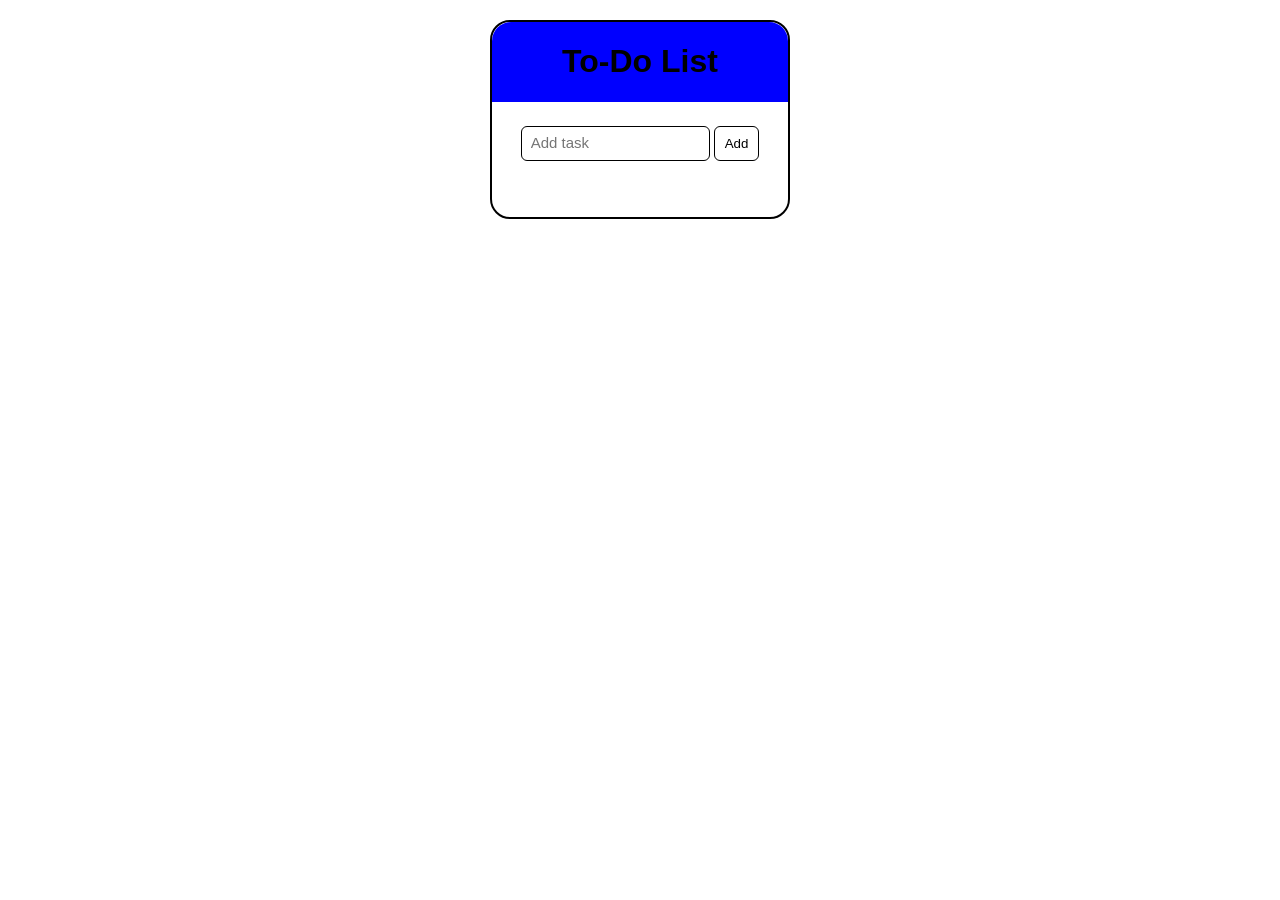
==== index.html @ ff58f7b9 "java commit 1" ====
<!DOCTYPE html>
<html lang="en">
<head>
   <meta charset="UTF-8">
    <meta name="viewport" content="width=device-width, initial-scale=1.0">
     <link rel="stylesheet" href="java.css">
    <title> welcome to zikora's to do list</title>
</head>
<body>
    <div class="container">
        <div class="header">
             <h1>To-Do List</h1>
        </div>
       
        <div class="inner-container">
            <input id="taskInput" type="text" placeholder="Add task">
            <button id="addBtn">Add</button>
        </div>
        <ul id="taskList"></ul>
    </div>

  <script src="java.js">
    
  </script>
    
</body>
</html>
---- java.css ----
body {
  font-family: Arial;
  width: 300px;
  margin: 20px auto;
  color: black
  
}
ul {
  list-style: none;
  display: flex;
  flex-direction: column;
  padding: 0;
  width: 78%;
  gap: 20px;

}

li {
  font-weight: bold;
  width: 100%;
  display: flex ;
  justify-items: center;
  place-items: center;
  position: relative;
  padding: 15px 2px;
  border-bottom: 1px solid #333;
}


.header {
    background-color: blue;
    width: 100%;
    border-top-left-radius: 19px;
    border-top-right-radius: 19px;
    display: grid;
    place-items: center;
}


.container {
  border: 2px solid black;
  border-radius: 20px;
  display: grid;
  place-items: center;
  gap: 24px;
  height: auto;
  
}

.inner-container {
  display: flex;
  gap: 4px;
}

#taskInput {
  padding: 9px;
  border: 1px solid black;
  border-radius: 6px;
  width: 90%;
}

#taskInput::placeholder {
    font-size: 15px;
}

button {
  padding: 6px;
  padding-left: 10px;
  padding-right: 10px;
  width: auto;
  border: 1px solid black;
  border-radius: 6px;
  background-color: white;
  cursor: pointer;
}

button:hover {
    background-color: skyblue;
    transition: all 0.5s;
}

.deleteBtn {
    position:absolute;
    right: 0px;
    
}

.anchor {
    font-size: 100px;
    
}
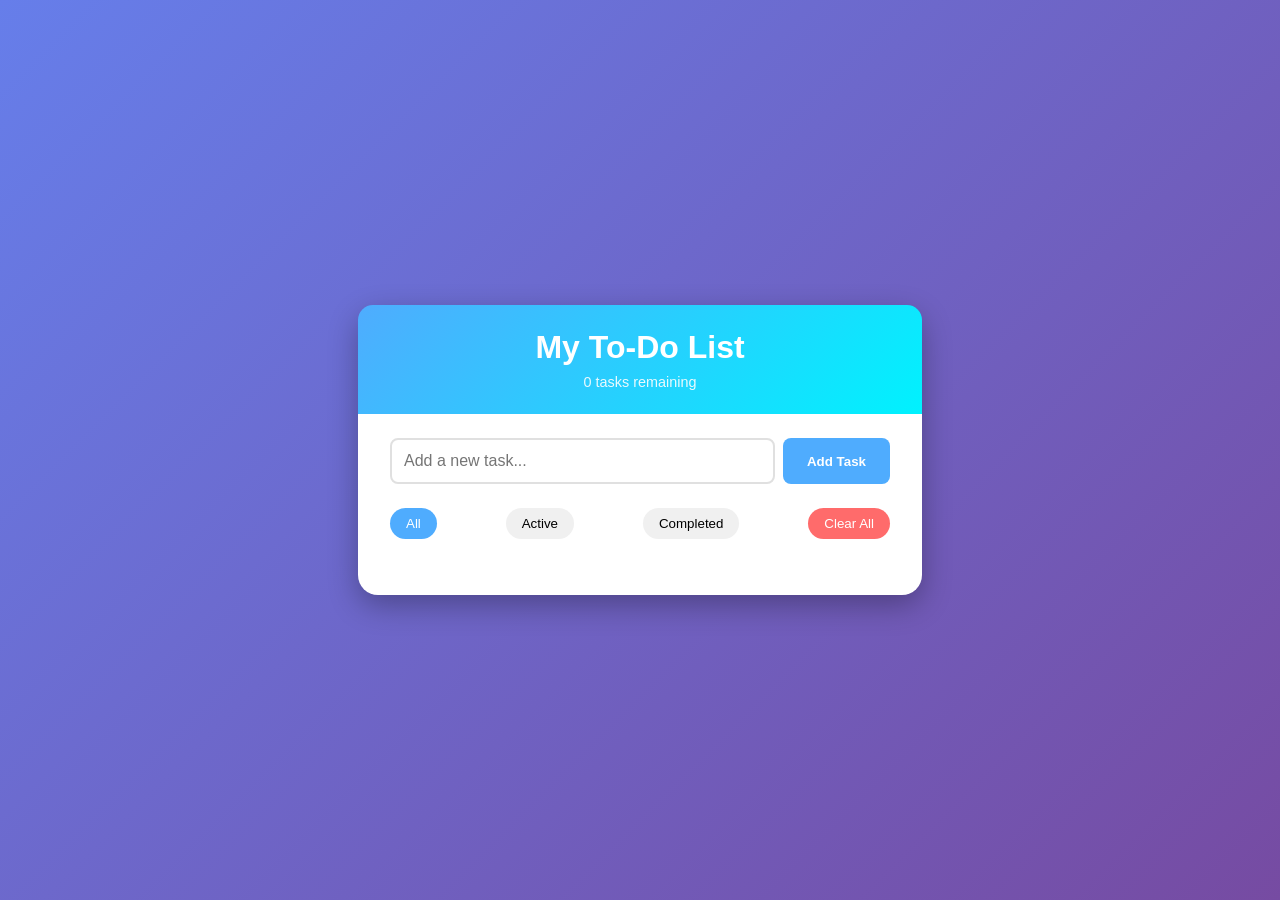
==== commit ba99d41c: "landing commit" ====
--- a/index.html
+++ b/index.html
@@ -9,12 +9,19 @@
 <body>
     <div class="container">
         <div class="header">
-             <h1>To-Do List</h1>
+            <h1>My To-Do List</h1>
+            <p id="taskCount">0 tasks</p>
         </div>
        
         <div class="inner-container">
-            <input id="taskInput" type="text" placeholder="Add task">
-            <button id="addBtn">Add</button>
+            <input id="taskInput" type="text" placeholder="Add a new task...">
+            <button id="addBtn">Add Task</button>
+        </div>
+        <div class="filters">
+            <button id="filterAll" class="filter-btn active">All</button>
+            <button id="filterActive" class="filter-btn">Active</button>
+            <button id="filterCompleted" class="filter-btn">Completed</button>
+            <button id="clearAllBtn">Clear All</button>
         </div>
         <ul id="taskList"></ul>
     </div>
--- a/java.css
+++ b/java.css
@@ -1,93 +1,176 @@
 body {
-  font-family: Arial;
-  width: 300px;
-  margin: 20px auto;
-  color: black
-  
-}
-ul {
-  list-style: none;
+  font-family: 'Segoe UI', Tahoma, Geneva, Verdana, sans-serif;
+  background: linear-gradient(135deg, #667eea 0%, #764ba2 100%);
+  min-height: 100vh;
+  margin: 0;
   display: flex;
-  flex-direction: column;
-  padding: 0;
-  width: 78%;
-  gap: 20px;
-
+  justify-content: center;
+  align-items: center;
+  color: #333;
 }
 
-li {
-  font-weight: bold;
-  width: 100%;
-  display: flex ;
-  justify-items: center;
-  place-items: center;
-  position: relative;
-  padding: 15px 2px;
-  border-bottom: 1px solid #333;
+.container {
+  background: white;
+  border-radius: 20px;
+  box-shadow: 0 10px 30px rgba(0,0,0,0.3);
+  padding: 2rem;
+  width: 90%;
+  max-width: 500px;
+  display: grid;
+  gap: 1.5rem;
 }
 
-
 .header {
-    background-color: blue;
-    width: 100%;
-    border-top-left-radius: 19px;
-    border-top-right-radius: 19px;
-    display: grid;
-    place-items: center;
+  text-align: center;
+  background: linear-gradient(135deg, #4facfe 0%, #00f2fe 100%);
+  color: white;
+  padding: 1.5rem;
+  border-radius: 15px;
+  margin: -2rem -2rem 0 -2rem;
+  border-bottom-left-radius: 0;
+  border-bottom-right-radius: 0;
 }
 
+.header h1 {
+  margin: 0;
+  font-size: 2rem;
+}
 
-.container {
-  border: 2px solid black;
-  border-radius: 20px;
-  display: grid;
-  place-items: center;
-  gap: 24px;
-  height: auto;
-  
+#taskCount {
+  margin: 0.5rem 0 0 0;
+  font-size: 0.9rem;
+  opacity: 0.9;
 }
 
 .inner-container {
   display: flex;
-  gap: 4px;
+  gap: 0.5rem;
 }
 
 #taskInput {
-  padding: 9px;
-  border: 1px solid black;
-  border-radius: 6px;
-  width: 90%;
+  flex: 1;
+  padding: 0.75rem;
+  border: 2px solid #e0e0e0;
+  border-radius: 8px;
+  font-size: 1rem;
+  transition: border-color 0.3s;
 }
 
-#taskInput::placeholder {
-    font-size: 15px;
+#taskInput:focus {
+  outline: none;
+  border-color: #4facfe;
 }
 
-button {
-  padding: 6px;
-  padding-left: 10px;
-  padding-right: 10px;
-  width: auto;
-  border: 1px solid black;
-  border-radius: 6px;
-  background-color: white;
+#addBtn {
+  padding: 0.75rem 1.5rem;
+  background: #4facfe;
+  color: white;
+  border: none;
+  border-radius: 8px;
   cursor: pointer;
+  font-weight: bold;
+  transition: background 0.3s;
 }
 
-button:hover {
-    background-color: skyblue;
-    transition: all 0.5s;
+#addBtn:hover {
+  background: #00d4ff;
+}
+
+.filters {
+  display: flex;
+  justify-content: space-between;
+  flex-wrap: wrap;
+  gap: 0.5rem;
+}
+
+.filter-btn {
+  padding: 0.5rem 1rem;
+  background: #f0f0f0;
+  border: none;
+  border-radius: 20px;
+  cursor: pointer;
+  transition: all 0.3s;
+}
+
+.filter-btn.active {
+  background: #4facfe;
+  color: white;
+}
+
+.filter-btn:hover {
+  background: #e0e0e0;
+}
+
+#clearAllBtn {
+  background: #ff6b6b;
+  color: white;
+  border: none;
+  border-radius: 20px;
+  padding: 0.5rem 1rem;
+  cursor: pointer;
+  transition: background 0.3s;
+}
+
+#clearAllBtn:hover {
+  background: #ff5252;
+}
+
+ul {
+  list-style: none;
+  padding: 0;
+  margin: 0;
+  display: flex;
+  flex-direction: column;
+  gap: 0.5rem;
+}
+
+li {
+  display: flex;
+  align-items: center;
+  padding: 1rem;
+  background: #f9f9f9;
+  border-radius: 10px;
+  box-shadow: 0 2px 4px rgba(0,0,0,0.1);
+  transition: all 0.3s;
+  position: relative;
+}
+
+li:hover {
+  transform: translateY(-2px);
+  box-shadow: 0 4px 8px rgba(0,0,0,0.15);
+}
+
+.checkbox {
+  margin-right: 1rem;
+  transform: scale(1.2);
+}
+
+.task-text {
+  flex: 1;
+  font-size: 1rem;
+}
+
+.completed .task-text {
+  text-decoration: line-through;
+  opacity: 0.6;
 }
 
 .deleteBtn {
-    position:absolute;
-    right: 0px;
-    
+  background: #ff6b6b;
+  color: white;
+  border: none;
+  border-radius: 50%;
+  width: 30px;
+  height: 30px;
+  cursor: pointer;
+  display: flex;
+  align-items: center;
+  justify-content: center;
+  transition: background 0.3s;
 }
 
-.anchor {
-    font-size: 100px;
-    
+.deleteBtn:hover {
+  background: #ff5252;
 }
 
 
